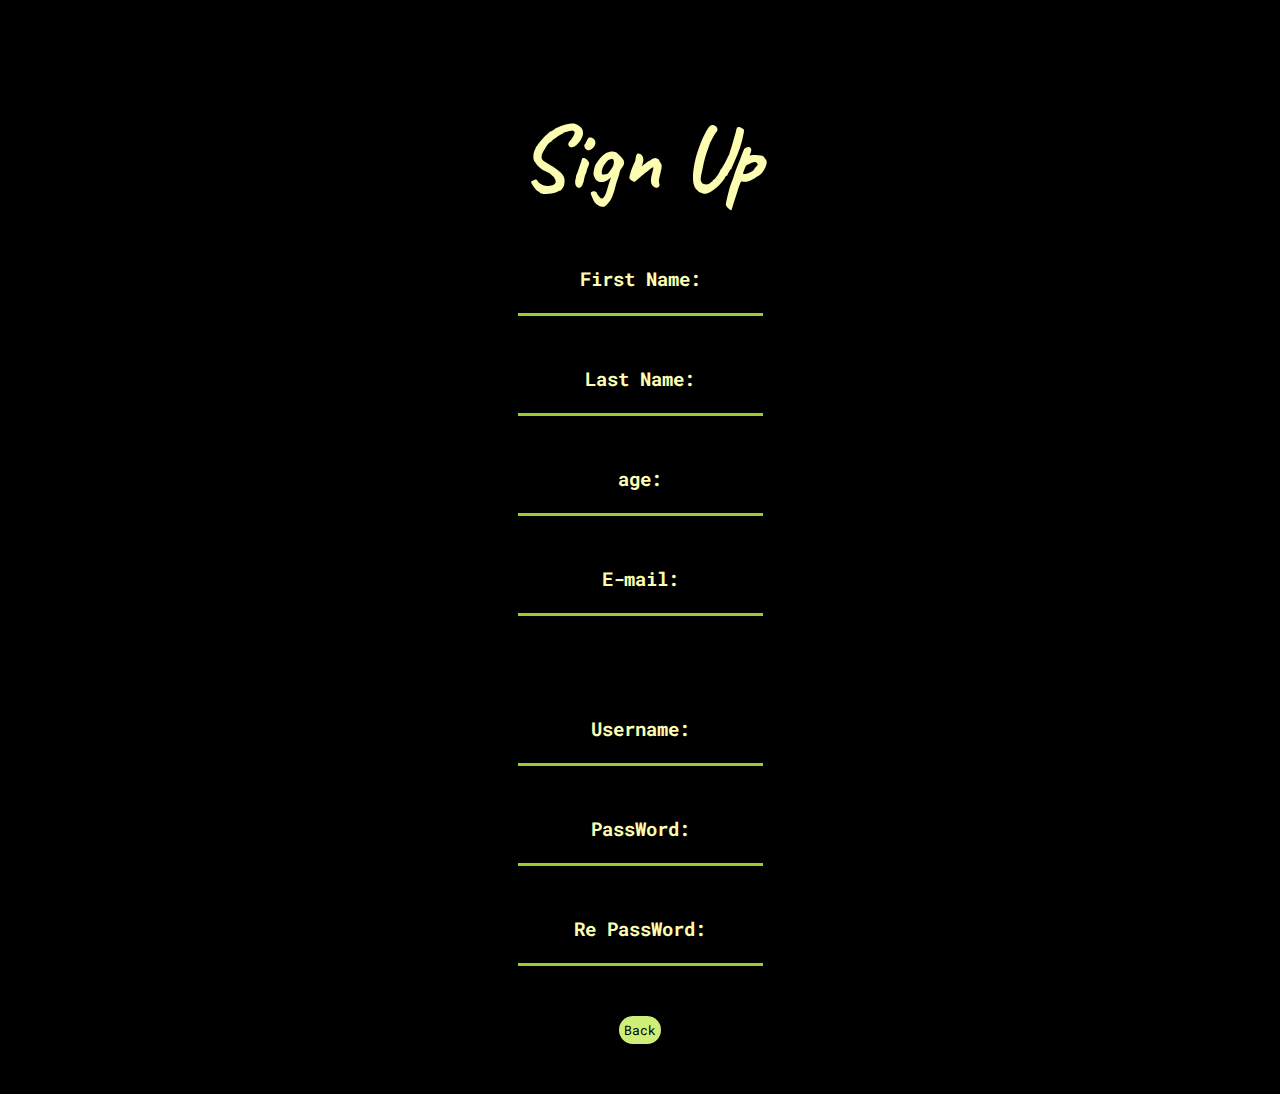
==== html/sign.html @ 909d5c60 "this is a log in page" ====
<!DOCTYPE html>
<html lang="en">
<head>
    <meta charset="UTF-8">
    <meta http-equiv="X-UA-Compatible" content="IE=edge">
    <meta name="viewport" content="width=device-width, initial-scale=1.0">


    <link rel="stylesheet" href="../css/style.css">
    
    <!-- google font -->
    <link rel="preconnect" href="https://fonts.gstatic.com">
    <link href="https://fonts.googleapis.com/css2?family=Roboto+Mono:ital,wght@1,700&display=swap" rel="stylesheet">


    <link rel="preconnect" href="https://fonts.gstatic.com">
    <link href="https://fonts.googleapis.com/css2?family=Caveat:wght@700&display=swap" rel="stylesheet">

    <!-- /google font -->
    
    
    <title>Sign Up page</title>
</head>
<body>
    <form action="">
        <p class="margin" style="margin-top: 100px;"></p>
        <div id="form">
            <h1>Sign Up</h1>

            <p class="margin"></p>
            <div id="first">
                <h3>First Name:</h3>
                <input type="text">
            </div>
            
            <p class="margin"></p>
            <div id="last">
                <h3>Last Name:</h3>
                <input type="text">
            </div>
            <p class="margin"></p>
            <div id="age">
                
                <h3>age:</h3>
                <input type="number">
            </div>
            
            <p class="margin"></p>
            <div id="email">
                
                <h3>E-mail:</h3>
                <input type="email">
            </div>
            <p class="margin" style="margin-top: 100px;"></p>


            <div id="usname">
                <h3>Username:</h3>
                <input type="text">
            </div>

            <p class="margin"></p>

            <div id="pass">
                <h3>PassWord:</h3>
                <input type="password">
            </div>
            
            <p class="margin"></p>

            <div id="rePass">
                
                <h3>Re PassWord:</h3>
                <input type="password">
            </div>
            <p class="margin"></p>
            <div id="btn">
                <button><a href="../index.html">Back</a> </button>
            </div>
        </div>
    </form>
</body>
</html>
---- css/style.css ----
*{
    margin: 0px;
    padding: 0px;
}
body{
    width: 100%;
    height: 100vh;
    color: rgb(252, 253, 177);
    background-color: black;
    font-family: 'Roboto Mono', monospace;
    text-align: center;
    animation: back 1.5s;
    animation-iteration-count: infinite;
}
h1{
    font-family: 'Caveat', cursive;
    font-size: 92px;
    margin-top: 20px;
}
.margin{
    margin-top: 50px;
}
input{
    background: transparent;
    border: none;
    color: rgb(141, 240, 128);
    font-size: 19px;
    border-bottom: 3px solid yellowgreen;
}
input:hover{
    border-bottom: 3px solid black;
    animation: inP 4s;
    animation-iteration-count: infinite;

}
button{
    padding: 5px;
    border: none;
    border-radius: 30px;
    background-color: rgb(207, 238, 120);
    font-size: 13px;
    font-family: 'Roboto Mono', monospace;
}
button:hover{
    background-color: black;
    border-radius: 10px;
    padding: 7px;
    font-size: 20px;
    font-family: 'Caveat', cursive;
    z-index: 1;
}
a{
    text-decoration: none;
    color: black;
}
a:hover{
    color: white;
}
#form{
    padding-bottom: 50px;
    margin-left: 25%;
    margin-right: 25%;
}
#form:hover{
    background-color: white;
    color: black;
    box-shadow: wheat 0px 0px 100px;
    border-radius: 30px;
    z-index: 1;
}

/* input animation */

@keyframes inP{
    0%{
        padding-left: 1px;
        padding-right: 1px;
        border-bottom: 3px solid rgb(0, 255, 234);
    }
    /* 0%{
        display: none;
    } */
    10%{
        padding-left: 3px;
        padding-right: 3px;
        border-bottom: 3px solid rgb(0, 118, 253);
    }
    20%{
        padding-left: 5px;
        padding-right: 5px;
        border-bottom: 3px solid rgb(255, 0, 0);
    }
    30%{
        padding-left: 7px;
        padding-right: 7px;
        border-bottom: 3px solid rgb(0, 255, 187);
    }
    40%{
        padding-left: 9px;
        padding-right: 9px;
        border-bottom: 3px solid rgb(0, 255, 55);
    }
    50%{
        padding-left: 11px;
        padding-right: 11px;
        border-bottom: 3px solid rgb(141, 1, 255);
    }
    60%{
        padding-left: 13px;
        padding-right: 13px;
        border-bottom: 3px solid rgb(255, 234, 113);
    }
    70%{
        padding-left: 15px;
        padding-right: 15px;
        border-bottom: 3px solid rgb(72, 247, 174);
    }
    80%{
        padding-left: 17px;
        padding-right: 17px;
        border-bottom: 3px solid rgb(120, 149, 153);
    }
    90%{
        padding-left: 19px;
        padding-right: 19px;
        border-bottom: 3px solid rgb(255, 0, 149);
    }
    100%{
        padding-left: 21px;
        padding-right: 21px;
        border-bottom: 3px solid rgb(0, 0, 0);
    }
    
}



/* body animation */

@keyframes back{
    0%{
        background-color: rgb(37, 37, 37);
    }
    100%{
        background-color: rgb(43, 43, 43);
    }
}
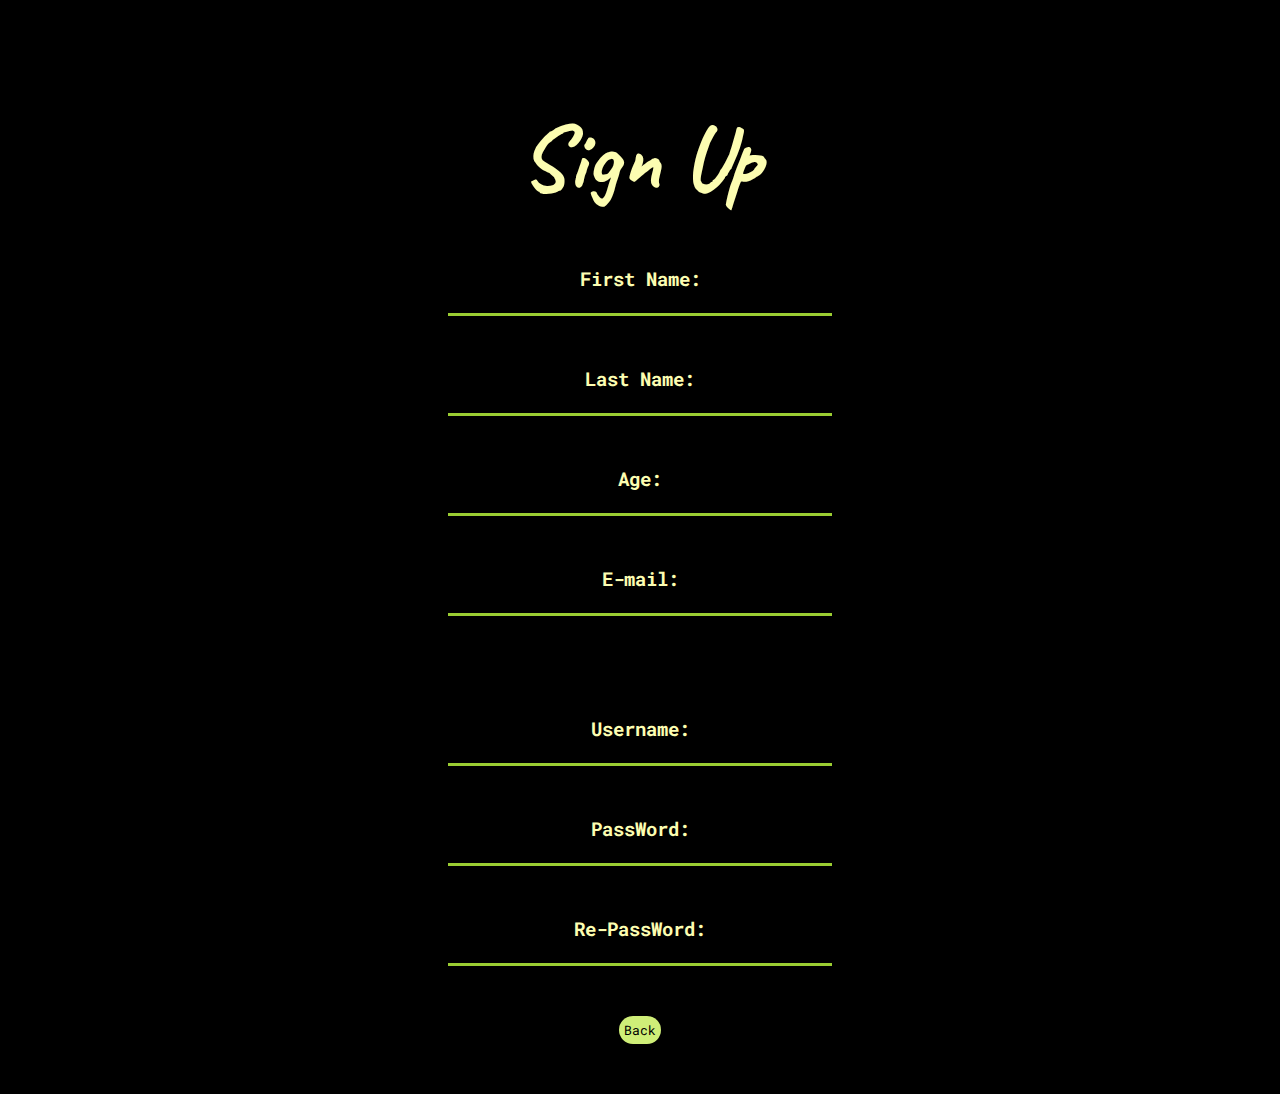
==== commit 55f681a4: "word" ====
--- a/html/sign.html
+++ b/html/sign.html
@@ -39,9 +39,9 @@
                 <input type="text">
             </div>
             <p class="margin"></p>
-            <div id="age">
+            <div id="Age">
                 
-                <h3>age:</h3>
+                <h3>Age:</h3>
                 <input type="number">
             </div>
             
@@ -70,7 +70,7 @@
 
             <div id="rePass">
                 
-                <h3>Re PassWord:</h3>
+                <h3>Re-PassWord:</h3>
                 <input type="password">
             </div>
             <p class="margin"></p>
--- a/css/style.css
+++ b/css/style.css
@@ -25,6 +25,7 @@
     border: none;
     color: rgb(141, 240, 128);
     font-size: 19px;
+    width: 50%;
     border-bottom: 3px solid yellowgreen;
 }
 input:hover{
@@ -57,9 +58,10 @@
     color: white;
 }
 #form{
+    width: 60%;
     padding-bottom: 50px;
-    margin-left: 25%;
-    margin-right: 25%;
+    margin-left: 20%;
+    margin-right: 20%;
 }
 #form:hover{
     background-color: white;
